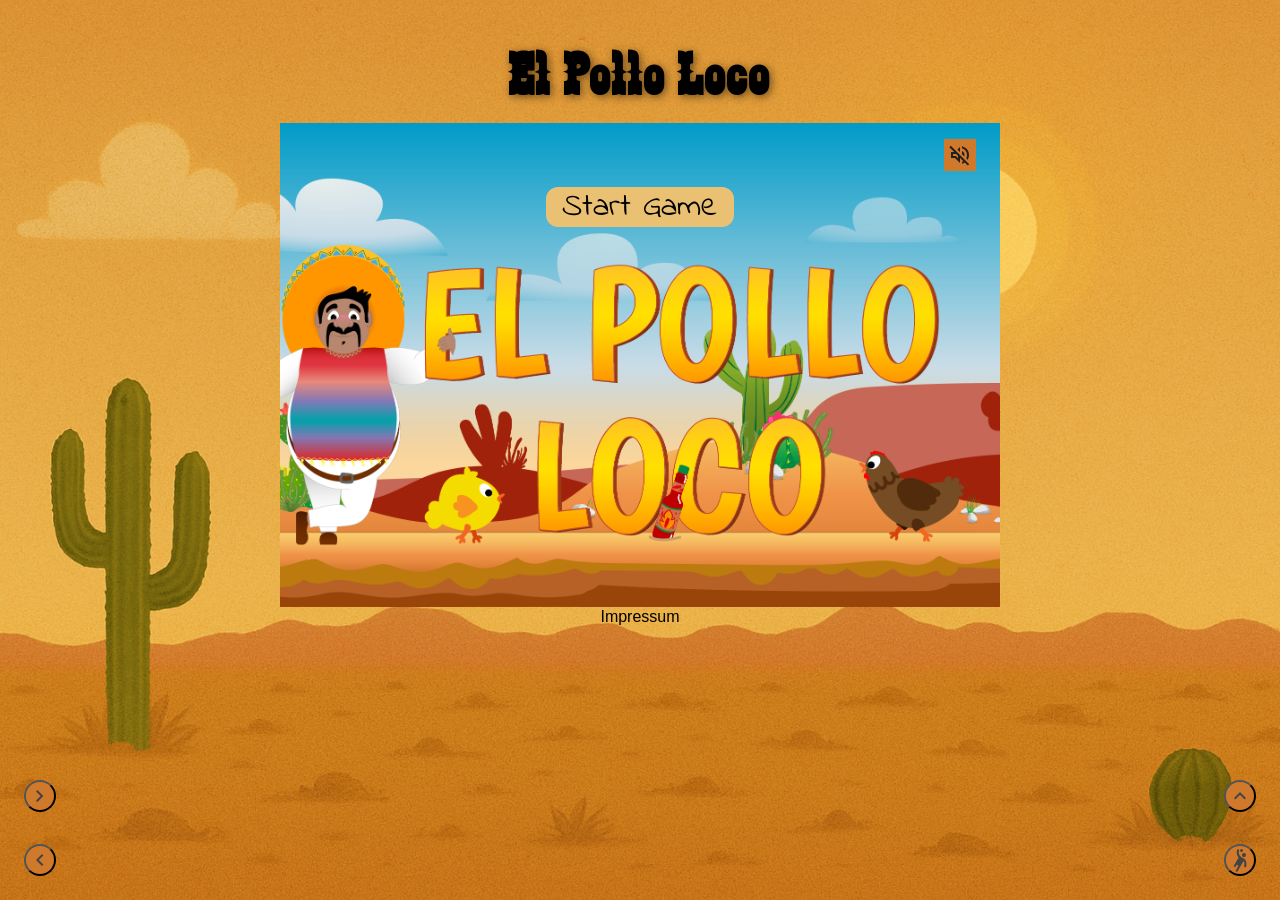
==== index.html @ 80599fe7 "feat: add favicon to impressum and move impressum.html to main folder" ====
<!DOCTYPE html>
<html lang="en" translate="no">
  <head>
    <meta charset="UTF-8" />
    <meta name="viewport" content="width=device-width, initial-scale=1.0" />
    <link rel="stylesheet" href="style.css" />
    <link rel="icon" href="./img/favicon.png" />

    <script src="./js/parameters.js" defer></script>
    <script src="./js/audio.js" defer></script>
    <script src="./js/classes/drawable-object.class.js" defer></script>
    <script src="./js/classes/movable-object.class.js" defer></script>
    <script src="./js/classes/collectable-object.class.js" defer></script>
    <script src="./js/classes/bottle.class.js" defer></script>

    <script src="./js/classes/character.class.js" defer></script>
    <script src="./js/classes/chicken.class.js" defer></script>
    <script src="./js/classes/small-chicken.class.js" defer></script>
    <script src="./js/classes/cloud.class.js" defer></script>
    <script src="./js/classes/background-layer.class.js" defer></script>
    <script src="./js/classes/keyboard.class.js" defer></script>
    <script src="./js/classes/level.class.js" defer></script>
    <script src="./js/classes/endboss.class.js" defer></script>

    <script src="./js/classes/statusbar.class.js" defer></script>
    <script src="./js/classes/coin.class.js" defer></script>
    <script src="./js/levels/level1.js" defer></script>
    <script src="./js/classes/world.class.js" defer></script>
    <script src="./js/game.js" defer></script>

    <title>El Pollo Loco</title>
  </head>
  <body onload="processMuteSetting()">
    <h1>El Pollo Loco</h1>

    <section class="canvas-btn-wrap" width="720px" height="480px">
      <canvas id="canvas" width="720px" height="480px"> </canvas>
      <button class="btn-mute" id="btn-mute"></button>
      <div class="game-screen start-screen" id="start-screen">
        <button class="screen-btn start-btn" onclick="init()">
          Start Game
        </button>
      </div>
      <div class="game-screen end-screen-won" id="end-screen-won">
        <button class="screen-btn restart-btn" onclick="restartGame()">
          Restart Game
        </button>
        <button class="screen-btn home-btn" onclick="returnToHome()">
          Back to Home
        </button>
        <img
          src="img/img_pollo_locco/You won, you lost/You won A.png"
          alt="You Won!"
          class="end-screen-img"
        />
      </div>
      <div class="game-screen end-screen-lost" id="end-screen-lost">
        <button class="screen-btn restart-btn" onclick="restartGame()">
          Restart Game
        </button>
        <button class="screen-btn home-btn" onclick="returnToHome()">
          Back to Home
        </button>
        <img
          src="img/img_pollo_locco/You won, you lost/Game over A.png"
          alt="You lost ..."
          class="end-screen-img"
        />
      </div>
    </section>

    <section class="canvas-subline">
      <section class="instruction-wrap">
        <div class="instruction-item">
          <img
            class="instruction-img"
            src="./icons/arrow_left.svg"
            alt="Keyboar arrow left"
          />
          <span>Back</span>
        </div>
        <div class="instruction-item">
          <img
            class="instruction-img"
            src="./icons/arrow_right.svg"
            alt="Keyboar arrow left"
          />
          <span>Forward</span>
        </div>
        <div class="instruction-item">
          <img
            class="instruction-img"
            src="./icons/arrow_up.svg"
            alt="Keyboar arrow left"
          />
          <span>Jump</span>
        </div>
        <div class="d-key-instruction-wrap">
          <span class="d-key">D</span>
          <span>Throw Bottle</span>
        </div>
      </section>
    </section>

    <section class="mobile-btn-wrap">
      <button class="mobile-btn mobile-btn-left" id="btn-left"></button>
      <button class="mobile-btn mobile-btn-right" id="btn-right"></button>
      <button class="mobile-btn mobile-btn-up" id="btn-up"></button>
      <button class="mobile-btn mobile-btn-throw" id="btn-throw"></button>
    </section>

    <footer>
      <a
        class="lnk"
        href="./impressum.html"
        rel="noopener noreferrer"
        target="_blank"
        >Impressum</a
      >
    </footer>
    <div class="turn-device">
      <span class="turn-device-text">Please turn your device to play</span>
    </div>
  </body>
</html>
---- style.css ----
body {
  margin: 0;
  display: flex;
  flex-direction: column;
  align-items: center;
  font-family: "zabras", Arial, Helvetica, sans-serif;
  background-image: url("./img/bg.png");
  background-position: center;
  background-repeat: no-repeat;
  background-size: cover;
  background-color: #c87319;
  height: 100vh;
}

canvas {
  background-repeat: no-repeat;
  background-position: right;
  background-size: cover;
  cursor: pointer;
}

.canvas-btn-wrap {
  position: relative;
}

@font-face {
  font-family: "zabras";
  src: url("./fonts/zabars/ZABARS/Zabars.ttf");
}

@font-face {
  font-family: "indieFlower";
  src: url("./fonts/Indie_Flower/IndieFlower-Regular.ttf");
}

h1 {
  font-size: 60px;
  letter-spacing: 3px;
  text-shadow: 2px 2px 8px rgba(0, 0, 0, 0.5);
  margin: 0;
  padding: 40px 40px 16px 40px;
}

button {
  cursor: pointer;
}

.game-screen {
  background-position: right;
  background-repeat: no-repeat;
  background-size: cover;
  position: absolute;
  top: 0;
  left: 0;
  height: 100%;
  width: 100%;
  display: flex;
  justify-content: center;
  align-items: flex-end;
}

.start-screen {
  background-image: url("./img/img_pollo_locco/9_intro_outro_screens/start/startscreen_1.png");
}

.end-screen-won {
  display: none;
  background-image: url("img/img_pollo_locco/5_background/first_half_background.png");
}

.end-screen-lost {
  display: none;
  background-image: url("img/img_pollo_locco/5_background/first_half_background.png");
}

.end-screen-img {
  height: 340px;
  padding: 16px 0;
}

.screen-btn {
  position: absolute;
  top: 64px;
  transform: translate(-50%, 0);
  font-family: "indieFlower";
  height: 40px;
  font-size: 32px;
  display: flex;
  justify-content: center;
  align-items: center;
  padding: 8px 16px;
  border-radius: 12px;
  border: none;
  background-color: #eac073;
}

.start-btn {
  left: 50%;
}

.restart-btn {
  left: 33%;
}

.home-btn {
  left: 67%;
}

.screen-btn:hover {
  transform: translate(-50%, 0) scale(1.05);
}

.instruction-wrap {
  display: flex;
  align-items: center;
  gap: 20px;
  font-family: "indieFlower";
}

.instruction-item {
  display: flex;
  justify-content: space-between;
  align-items: center;
  font-size: 28px;
}

.instruction-img {
  width: 48px;
  height: 48px;
  margin: 0 -8px;
}

.d-key-instruction-wrap {
  display: flex;
  justify-content: space-between;
  align-items: center;
  font-size: 28px;
  gap: 6px;
}

.d-key {
  font-family: Arial, Helvetica, sans-serif;
}

.lnk {
  color: black;
  font-family: Arial, Helvetica, sans-serif;
  text-decoration: none;
}

.lnk:hover {
  cursor: pointer;
  color: #6b461f;
}

.turn-device {
  display: none;
}

.turn-device-text {
  font-family: Arial, Helvetica, sans-serif;
  color: white;
  font-size: 32px;
}

.mobile-steering {
  display: none;
  justify-content: space-between;
  gap: 160px;
}

.mobile-btn-wrap {
  display: none;
}

.mobile-btn {
  height: 32px;
  width: 32px;
  border-radius: 20px;
  background-repeat: no-repeat;
  background-position: center;
  background-color: #d1792b;
  position: absolute;
}

.mobile-btn:hover {
  cursor: pointer;
}

.mobile-btn-up {
  background-image: url("./icons/arrow_up.svg");
  bottom: 88px;
  right: 24px;
}

.mobile-btn-left {
  background-image: url("./icons/arrow_left.svg");
  bottom: 24px;
  left: 24px;
}

.mobile-btn-right {
  background-image: url("./icons/arrow_right.svg");
  bottom: 88px;
  left: 24px;
}

.mobile-btn-throw {
  background-image: url("./icons/handball.svg");
  bottom: 24px;
  right: 24px;
}

.canvas-subline {
  display: flex;
  justify-content: space-between;
  align-items: center;
  gap: 72px;
}

.btn-mute {
  background-image: url("./icons/volume_off.svg");
  background-repeat: no-repeat;
  background-position: center;
  height: 32px;
  width: 32px;
  background-color: #d1792b;
  border: none;
  position: absolute;
  right: 24px;
  top: 16px;
  z-index: 100;
}

.btn-mute:hover {
  cursor: pointer;
}

.max-width-1440px {
  max-width: 800px;
}

.body-impressum {
  font-family: Arial, Helvetica, sans-serif;
}

.h1-impressum {
  margin: 0;
  padding-left: 0;
}

@media (max-width: 1380px) {
  .instruction-wrap {
    display: none;
  }
  .mobile-btn-wrap {
    display: block;
  }
}

@media (max-width: 720px) {
  canvas {
    width: 100%;
  }
}

@media (max-height: 480px) {
  canvas {
    height: 100vh;
  }
  h1 {
    display: none;
  }
}

@media (orientation: portrait) and (max-width: 1024px) {
  .turn-device {
    display: block;
    position: absolute;
    top: 0;
    left: 0;
    width: 100%;
    height: 100vh;
    display: flex;
    justify-content: center;
    align-items: center;
    background-color: rgba(0, 0, 0, 1);
    z-index: 100;
  }

  .canvas-subline {
    display: none;
  }
}
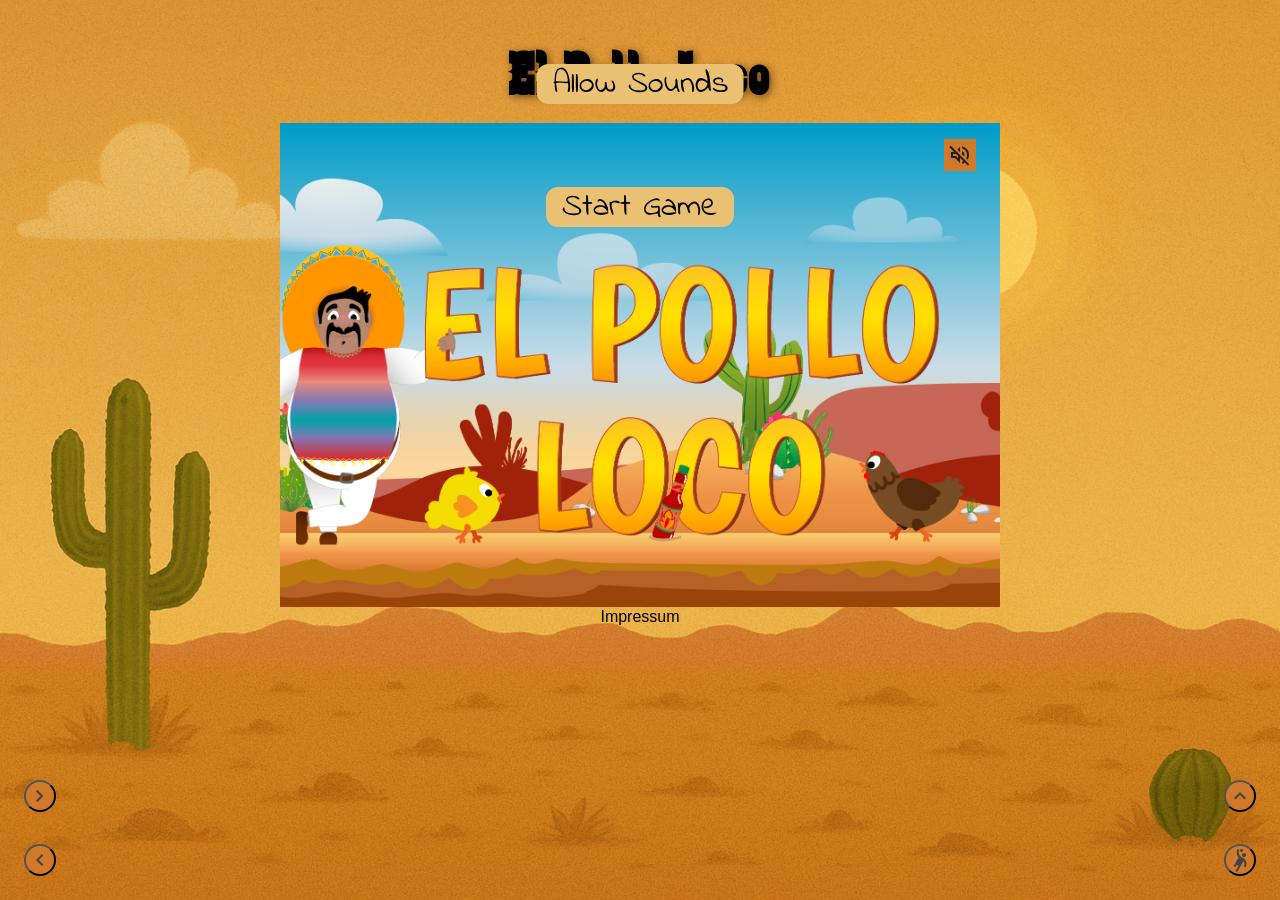
==== commit 7c383c1e: "feat: start adding allow sounds btn if page is reloaded and sounds active" ====
--- a/index.html
+++ b/index.html
@@ -32,6 +32,10 @@
   </head>
   <body onload="processMuteSetting()">
     <h1>El Pollo Loco</h1>
+
+    <section>
+      <button class="screen-btn">Allow Sounds</button>
+    </section>
 
     <section class="canvas-btn-wrap" width="720px" height="480px">
       <canvas id="canvas" width="720px" height="480px"> </canvas>
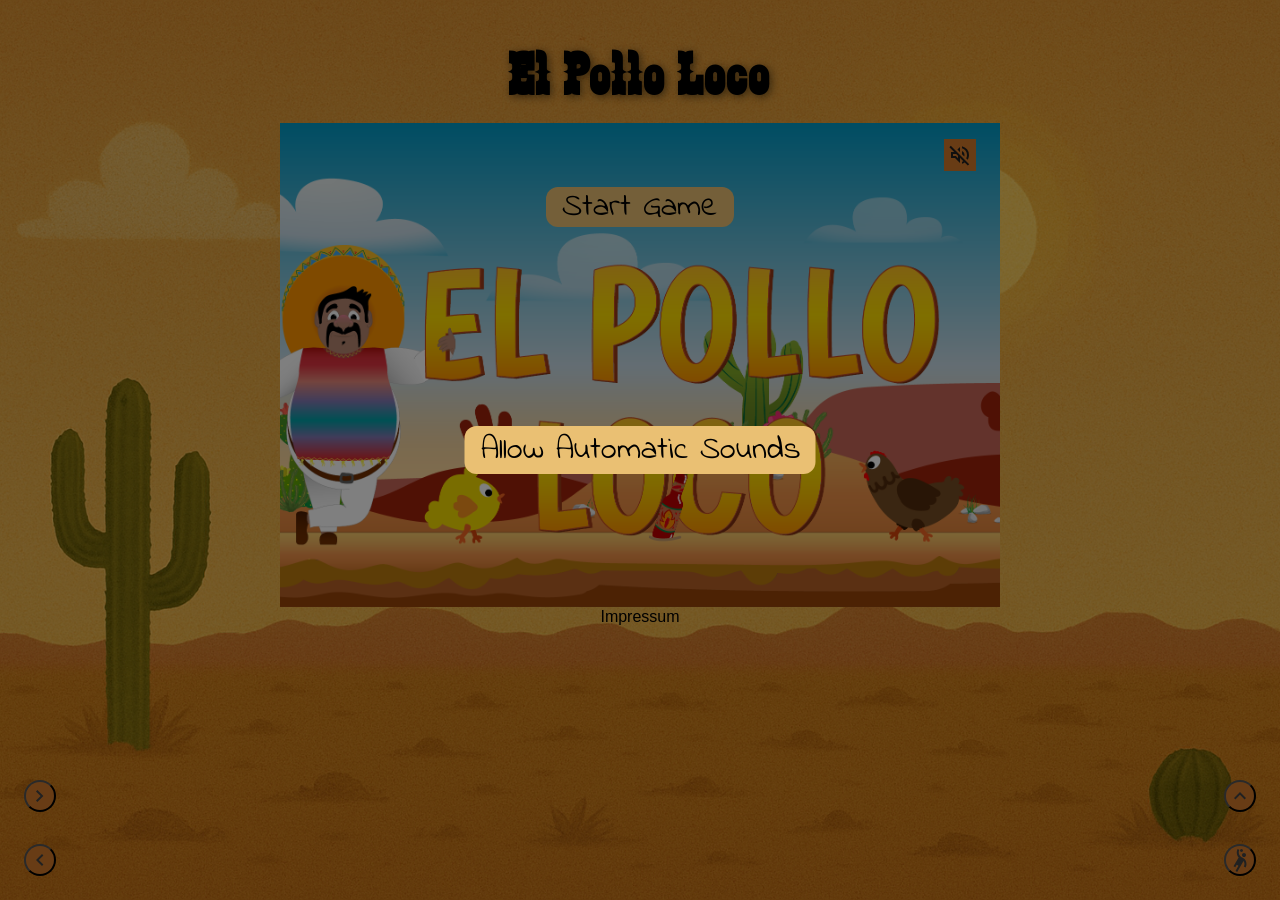
==== commit 724f4568: "feat: style allow automatic sounds btn" ====
--- a/index.html
+++ b/index.html
@@ -33,8 +33,8 @@
   <body onload="processMuteSetting()">
     <h1>El Pollo Loco</h1>
 
-    <section>
-      <button class="screen-btn">Allow Sounds</button>
+    <section class="bg-dimmed">
+      <button class="allow-sounds-btn">Allow Automatic Sounds</button>
     </section>
 
     <section class="canvas-btn-wrap" width="720px" height="480px">
--- a/style.css
+++ b/style.css
@@ -10,6 +10,36 @@
   background-size: cover;
   background-color: #c87319;
   height: 100vh;
+}
+
+.allow-sounds-btn {
+  position: absolute;
+  top: 50%;
+  left: 50%;
+  transform: translate(-50%, -50%);
+  font-family: "indieFlower";
+  height: 48px;
+  font-size: 32px;
+  display: flex;
+  justify-content: center;
+  align-items: center;
+  padding: 8px 16px;
+  border-radius: 12px;
+  border: none;
+  background-color: #eac073;
+  z-index: 10000;
+  pointer-events: all;
+}
+
+.bg-dimmed {
+  position: absolute;
+  top: 0;
+  left: 0;
+  width: 100%;
+  height: 100vh;
+  background-color: rgba(0, 0, 0, 0.5);
+  z-index: 1000;
+  pointer-events: none;
 }
 
 canvas {
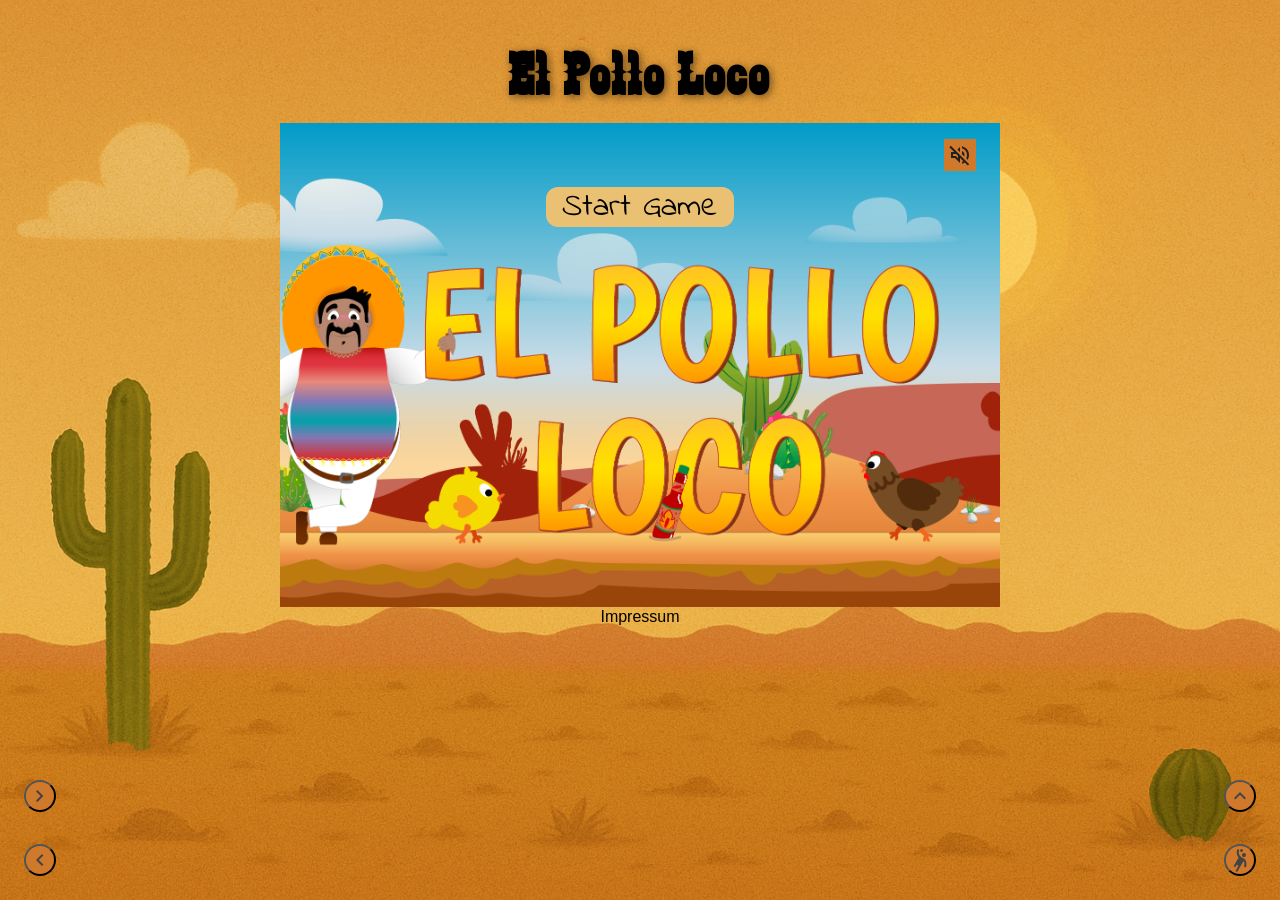
==== commit 5c1ade3c: "feat: add allow sounds btn functions" ====
--- a/index.html
+++ b/index.html
@@ -33,8 +33,17 @@
   <body onload="processMuteSetting()">
     <h1>El Pollo Loco</h1>
 
-    <section class="bg-dimmed">
-      <button class="allow-sounds-btn">Allow Automatic Sounds</button>
+    <section class="bg-dimmed" id="bg-dimmed">
+      <div class="allow-sounds-wrap">
+        Please allow automatic sounds to contine ...
+        <button
+          class="allow-sounds-btn"
+          id="allow-sounds-btn"
+          onclick="allowSounds()"
+        >
+          Allow Sounds
+        </button>
+      </div>
     </section>
 
     <section class="canvas-btn-wrap" width="720px" height="480px">
--- a/style.css
+++ b/style.css
@@ -12,15 +12,31 @@
   height: 100vh;
 }
 
-.allow-sounds-btn {
+.allow-sounds-wrap {
   position: absolute;
   top: 50%;
   left: 50%;
   transform: translate(-50%, -50%);
+  height: 140px;
+  width: 480px;
+  background-color: #a8651e;
+  font-family: "indieFlower";
+  border-radius: 12px;
+  z-index: 10000;
+  font-size: 20px;
+  text-align: center;
+  padding: 16px 8px;
+}
+
+.allow-sounds-btn {
+  display: flex;
+  position: absolute;
+  top: 50%;
+  left: 50%;
+  transform: translate(-50%, -50%);
   font-family: "indieFlower";
   height: 48px;
   font-size: 32px;
-  display: flex;
   justify-content: center;
   align-items: center;
   padding: 8px 16px;
@@ -31,7 +47,12 @@
   pointer-events: all;
 }
 
+.allow-sounds-btn:hover {
+  transform: translate(-50%, -50%) scale(1.05);
+}
+
 .bg-dimmed {
+  display: none;
   position: absolute;
   top: 0;
   left: 0;
@@ -39,7 +60,7 @@
   height: 100vh;
   background-color: rgba(0, 0, 0, 0.5);
   z-index: 1000;
-  pointer-events: none;
+  pointer-events: all;
 }
 
 canvas {
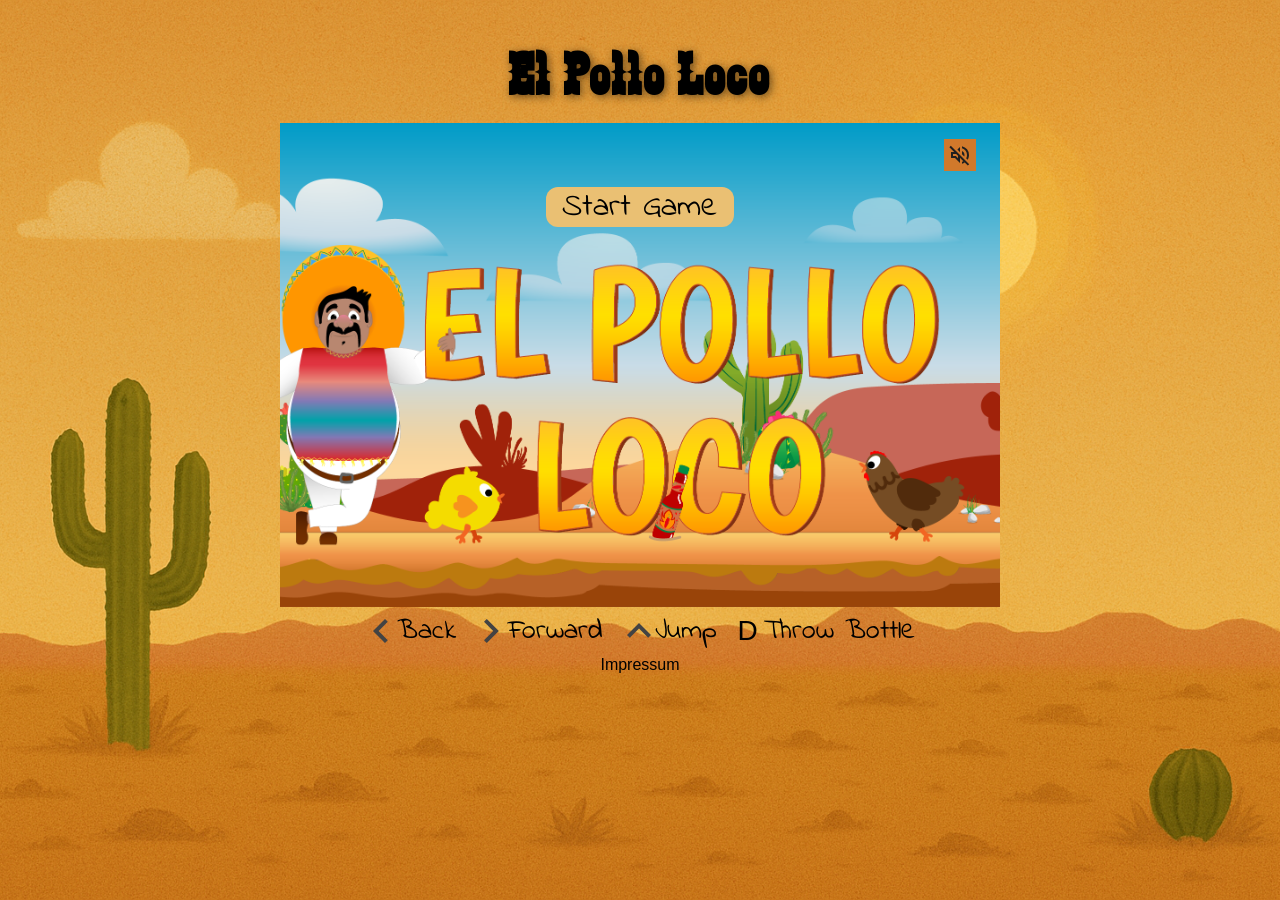
==== commit a0b77293: "fix: h1 style processing" ====
--- a/index.html
+++ b/index.html
@@ -31,7 +31,7 @@
     <title>El Pollo Loco</title>
   </head>
   <body onload="processMuteSetting()">
-    <h1>El Pollo Loco</h1>
+    <h1 class="h1-index">El Pollo Loco</h1>
 
     <section class="bg-dimmed" id="bg-dimmed">
       <div class="allow-sounds-wrap">
--- a/style.css
+++ b/style.css
@@ -89,6 +89,9 @@
   letter-spacing: 3px;
   text-shadow: 2px 2px 8px rgba(0, 0, 0, 0.5);
   margin: 0;
+}
+
+.h1-index {
   padding: 40px 40px 16px 40px;
 }
 
@@ -212,6 +215,7 @@
   font-family: Arial, Helvetica, sans-serif;
   color: white;
   font-size: 32px;
+  text-align: center;
 }
 
 .mobile-steering {
@@ -287,7 +291,7 @@
   cursor: pointer;
 }
 
-.max-width-1440px {
+.max-width {
   max-width: 800px;
 }
 
@@ -295,12 +299,15 @@
   font-family: Arial, Helvetica, sans-serif;
 }
 
-.h1-impressum {
-  margin: 0;
-  padding-left: 0;
-}
-
-@media (max-width: 1380px) {
+.impressum-content {
+  padding-top: 32px;
+  padding-left: 16px;
+  display: flex;
+  flex-direction: column;
+  align-items: flex-start;
+}
+
+@media (hover: none) {
   .instruction-wrap {
     display: none;
   }
@@ -319,8 +326,29 @@
   canvas {
     height: 100vh;
   }
+  .h1-index {
+    display: none;
+  }
+}
+
+@media (max-width: 480px) {
+  .h1-impressum {
+    font-size: 32px;
+  }
+}
+
+@media (max-width: 400px) {
+  .max-width {
+    max-width: 320px;
+  }
+}
+
+@media (max-width: 320px) {
+  .max-width {
+    max-width: 280px;
+  }
   h1 {
-    display: none;
+    font-size: 24px;
   }
 }
 
